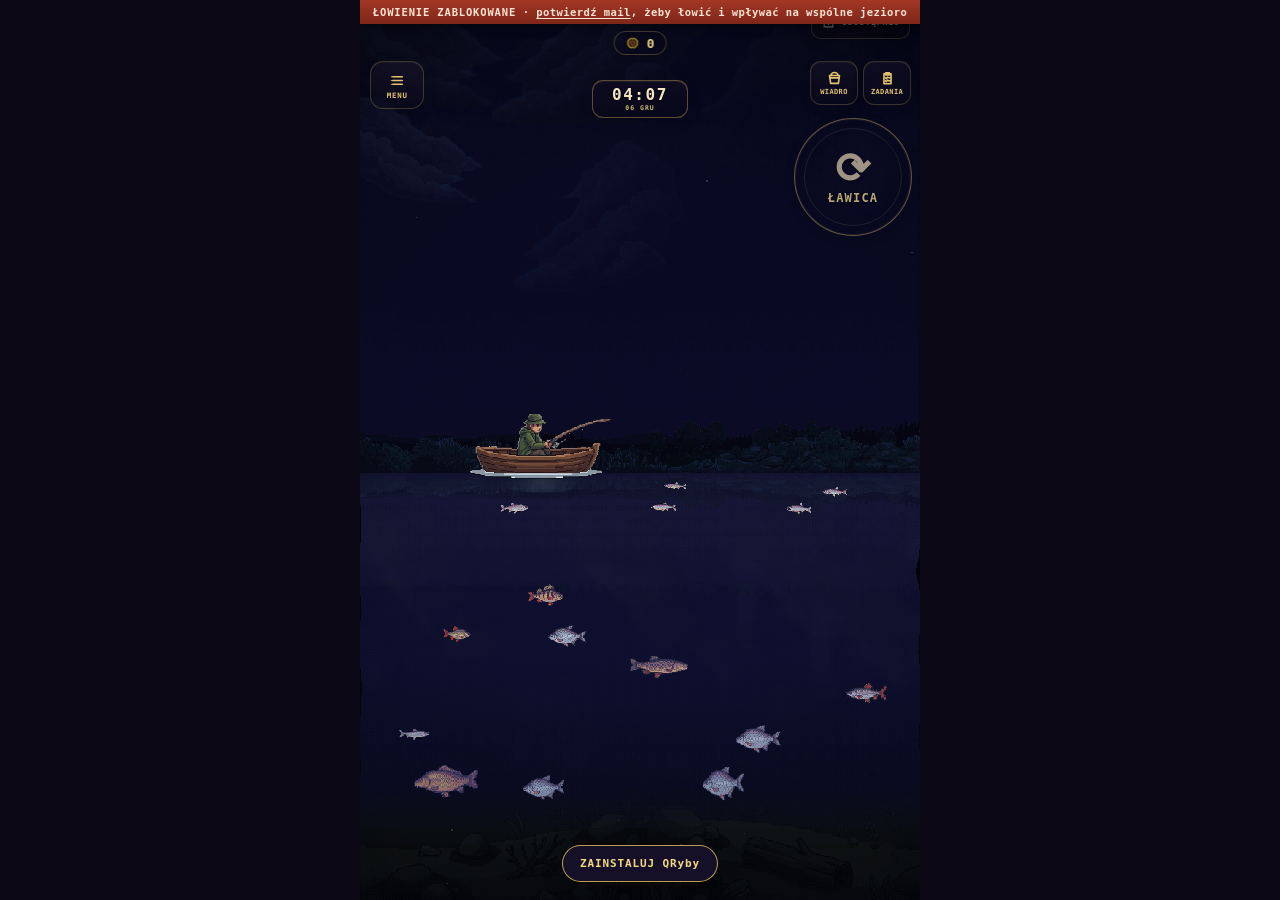
==== qryby/index.html @ 56fd39b5 "Add PWA install fallback for DuckDuckGo" ====
<!DOCTYPE html>
<html lang="pl">
<head>
<meta charset="utf-8">
<meta name="viewport" content="width=device-width,initial-scale=1,viewport-fit=cover">
<meta name="theme-color" content="#231838">
<meta name="mobile-web-app-capable" content="yes">
<meta name="apple-mobile-web-app-capable" content="yes">
<meta name="apple-mobile-web-app-status-bar-style" content="black-translucent">
<meta name="apple-mobile-web-app-title" content="QRyby">
<title>QRyby</title>
<link rel="manifest" href="/qryby.webmanifest">
<link rel="icon" type="image/png" sizes="192x192" href="/qryby-icon-192.png">
<link rel="apple-touch-icon" href="/qryby-icon-192.png">
<style>
*{box-sizing:border-box}
html,body{margin:0;width:100%;height:100%;overflow:hidden;background:#0B0714}
#game{position:fixed;inset:0;width:100%;height:100%;border:0;background:#0B0714}
#loading{position:fixed;inset:0;display:flex;align-items:center;justify-content:center;color:#E8C765;background:#0B0714;font:800 12px/1.4 ui-monospace,monospace;letter-spacing:.18em;z-index:2}
body.ready #loading{display:none}
#install{position:fixed;left:50%;bottom:calc(18px + env(safe-area-inset-bottom));transform:translateX(-50%);z-index:20;padding:12px 17px;border-radius:999px;border:1px solid rgba(232,199,101,.78);background:rgba(23,16,42,.96);color:#F3D985;font:800 11px/1 ui-monospace,monospace;letter-spacing:.08em;box-shadow:0 5px 20px rgba(0,0,0,.38)}
#install[hidden]{display:none}
#installHelp{display:none;position:fixed;inset:0;z-index:30;background:rgba(5,3,11,.76);align-items:center;justify-content:center;padding:24px}
#installHelp.on{display:flex}
#installHelp>div{max-width:340px;padding:20px;border:1px solid rgba(232,199,101,.55);border-radius:16px;background:#17102A;color:#F4E6BA;font:700 13px/1.55 ui-monospace,monospace;box-shadow:0 12px 40px rgba(0,0,0,.45)}
#installHelp b{display:block;margin-bottom:8px;color:#F3D985;font-size:15px}
#installHelp button{margin-top:14px;width:100%;padding:10px;border-radius:10px;border:1px solid rgba(232,199,101,.5);background:#2A1D44;color:#F3D985;font:800 11px ui-monospace,monospace}
</style>
</head>
<body>
<div id="loading">QRyby · ŁADOWANIE</div>
<iframe id="game" src="/qryby.html" title="QRyby" allow="fullscreen; autoplay" referrerpolicy="same-origin"></iframe>
<button id="install" type="button">ZAINSTALUJ QRyby</button>
<div id="installHelp" role="dialog" aria-modal="true">
  <div>
    <b>INSTALACJA QRyby</b>
    Ta przeglądarka nie udostępnia systemowego instalatora PWA.
    Otwórz tę samą stronę w Chrome lub Samsung Internet i wybierz
    <strong>Zainstaluj aplikację</strong>. W DuckDuckGo możesz też sprawdzić
    menu przeglądarki pod kątem opcji dodania strony do ekranu głównego.
    <button id="installHelpClose" type="button">OK</button>
  </div>
</div>
<script>
const game=document.getElementById('game');
game.addEventListener('load',()=>document.body.classList.add('ready'));

if('serviceWorker' in navigator){
  window.addEventListener('load',()=>navigator.serviceWorker.register('/qryby-sw.js',{scope:'/qryby'}).catch(()=>{}));
}

let installPrompt=null;
const installBtn=document.getElementById('install');
const help=document.getElementById('installHelp');
const helpClose=document.getElementById('installHelpClose');
const standalone=window.matchMedia('(display-mode: standalone)').matches || navigator.standalone===true;
if(standalone) installBtn.hidden=true;

window.addEventListener('beforeinstallprompt',e=>{
  e.preventDefault();
  installPrompt=e;
  installBtn.hidden=false;
});
installBtn.addEventListener('click',async()=>{
  if(installPrompt){
    installPrompt.prompt();
    try{await installPrompt.userChoice;}catch(_){}
    installPrompt=null;
    installBtn.hidden=true;
    return;
  }
  help.classList.add('on');
});
helpClose.addEventListener('click',()=>help.classList.remove('on'));
help.addEventListener('click',e=>{if(e.target===help)help.classList.remove('on');});
window.addEventListener('appinstalled',()=>{
  installPrompt=null;
  installBtn.hidden=true;
});
</script>
</body>
</html>
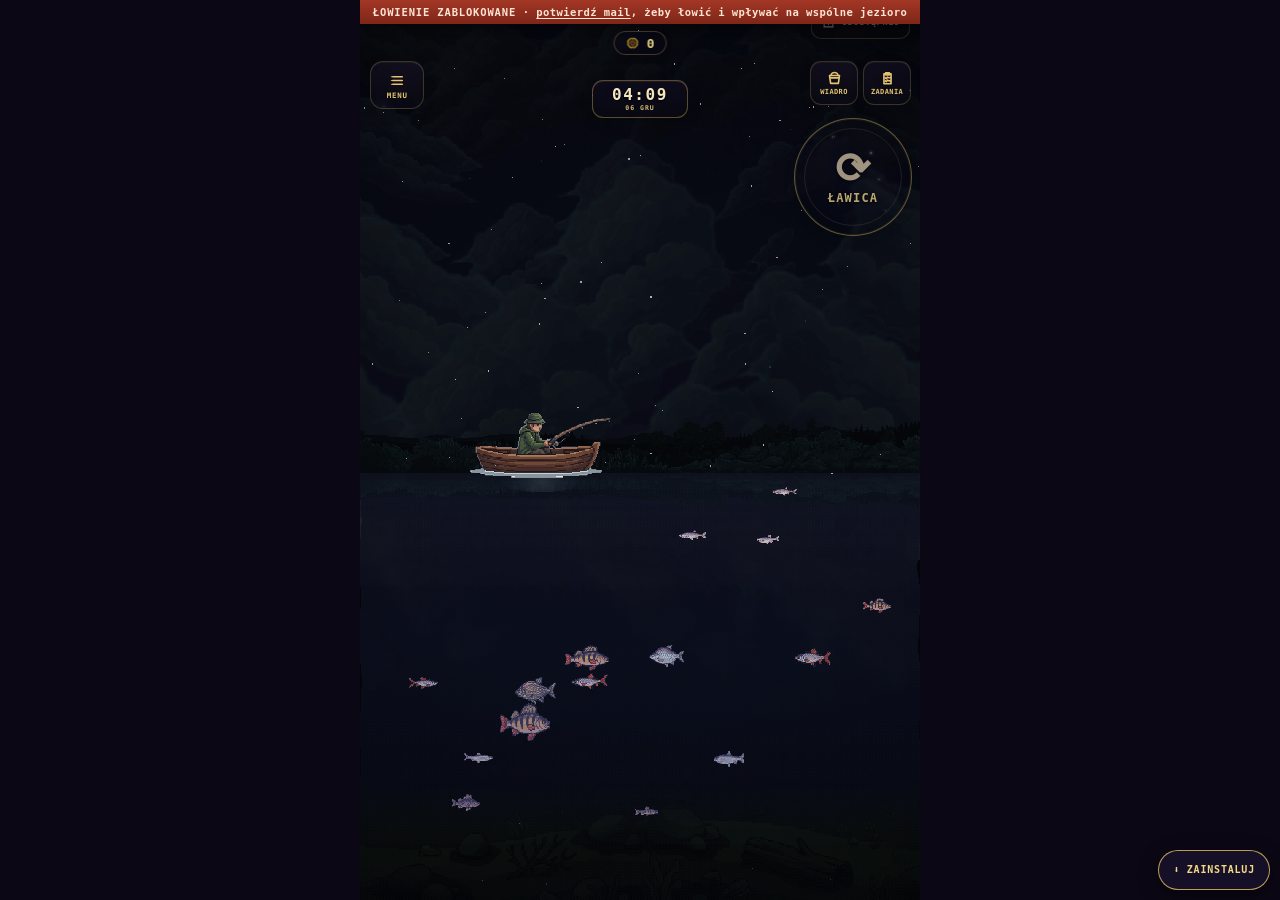
==== commit af560ae1: "Fix QRyby routing and preserve game behind PWA shell" ====
--- a/qryby/index.html
+++ b/qryby/index.html
@@ -16,67 +16,37 @@
 *{box-sizing:border-box}
 html,body{margin:0;width:100%;height:100%;overflow:hidden;background:#0B0714}
 #game{position:fixed;inset:0;width:100%;height:100%;border:0;background:#0B0714}
-#loading{position:fixed;inset:0;display:flex;align-items:center;justify-content:center;color:#E8C765;background:#0B0714;font:800 12px/1.4 ui-monospace,monospace;letter-spacing:.18em;z-index:2}
+#loading{position:fixed;inset:0;z-index:2;display:flex;align-items:center;justify-content:center;background:#0B0714;color:#E8C765;font:800 12px/1.4 ui-monospace,monospace;letter-spacing:.18em}
 body.ready #loading{display:none}
-#install{position:fixed;left:50%;bottom:calc(18px + env(safe-area-inset-bottom));transform:translateX(-50%);z-index:20;padding:12px 17px;border-radius:999px;border:1px solid rgba(232,199,101,.78);background:rgba(23,16,42,.96);color:#F3D985;font:800 11px/1 ui-monospace,monospace;letter-spacing:.08em;box-shadow:0 5px 20px rgba(0,0,0,.38)}
+#install{position:fixed;z-index:20;right:calc(10px + env(safe-area-inset-right));bottom:calc(10px + env(safe-area-inset-bottom));height:40px;padding:0 14px;border-radius:22px;border:1px solid rgba(232,199,101,.78);background:rgba(23,16,42,.96);color:#F3D985;font:900 10px/1 ui-monospace,monospace;letter-spacing:.08em;box-shadow:0 5px 20px rgba(0,0,0,.38)}
 #install[hidden]{display:none}
-#installHelp{display:none;position:fixed;inset:0;z-index:30;background:rgba(5,3,11,.76);align-items:center;justify-content:center;padding:24px}
-#installHelp.on{display:flex}
-#installHelp>div{max-width:340px;padding:20px;border:1px solid rgba(232,199,101,.55);border-radius:16px;background:#17102A;color:#F4E6BA;font:700 13px/1.55 ui-monospace,monospace;box-shadow:0 12px 40px rgba(0,0,0,.45)}
-#installHelp b{display:block;margin-bottom:8px;color:#F3D985;font-size:15px}
-#installHelp button{margin-top:14px;width:100%;padding:10px;border-radius:10px;border:1px solid rgba(232,199,101,.5);background:#2A1D44;color:#F3D985;font:800 11px ui-monospace,monospace}
+#help{display:none;position:fixed;inset:0;z-index:30;background:rgba(5,3,11,.78);align-items:center;justify-content:center;padding:24px}
+#help.on{display:flex}
+#help>div{max-width:350px;padding:20px;border:1px solid rgba(232,199,101,.55);border-radius:16px;background:#17102A;color:#F4E6BA;font:700 13px/1.55 ui-monospace,monospace;box-shadow:0 12px 40px rgba(0,0,0,.45)}
+#help b{display:block;margin-bottom:8px;color:#F3D985;font-size:15px}
+#help button{margin-top:14px;width:100%;padding:10px;border-radius:10px;border:1px solid rgba(232,199,101,.5);background:#2A1D44;color:#F3D985;font:900 11px ui-monospace,monospace}
 </style>
 </head>
 <body>
 <div id="loading">QRyby · ŁADOWANIE</div>
-<iframe id="game" src="/qryby.html" title="QRyby" allow="fullscreen; autoplay" referrerpolicy="same-origin"></iframe>
-<button id="install" type="button">ZAINSTALUJ QRyby</button>
-<div id="installHelp" role="dialog" aria-modal="true">
-  <div>
-    <b>INSTALACJA QRyby</b>
-    Ta przeglądarka nie udostępnia systemowego instalatora PWA.
-    Otwórz tę samą stronę w Chrome lub Samsung Internet i wybierz
-    <strong>Zainstaluj aplikację</strong>. W DuckDuckGo możesz też sprawdzić
-    menu przeglądarki pod kątem opcji dodania strony do ekranu głównego.
-    <button id="installHelpClose" type="button">OK</button>
-  </div>
-</div>
+<iframe id="game" src="/qryby-game.html" title="QRyby" allow="fullscreen; autoplay" referrerpolicy="same-origin"></iframe>
+<button id="install" type="button" hidden>⬇ ZAINSTALUJ</button>
+<div id="help" role="dialog" aria-modal="true"><div><b>ZAINSTALUJ QRyby</b><p>Ta przeglądarka nie pokazała systemowego instalatora PWA.</p><p>W Chrome albo Samsung Internet otwórz <strong>architektkariery.com/qryby</strong> i wybierz <strong>Zainstaluj aplikację</strong> lub <strong>Dodaj do ekranu głównego</strong>.</p><button id="closeHelp" type="button">OK</button></div></div>
 <script>
 const game=document.getElementById('game');
+const install=document.getElementById('install');
+const help=document.getElementById('help');
+const closeHelp=document.getElementById('closeHelp');
+let deferred=null;
 game.addEventListener('load',()=>document.body.classList.add('ready'));
-
-if('serviceWorker' in navigator){
-  window.addEventListener('load',()=>navigator.serviceWorker.register('/qryby-sw.js',{scope:'/qryby'}).catch(()=>{}));
-}
-
-let installPrompt=null;
-const installBtn=document.getElementById('install');
-const help=document.getElementById('installHelp');
-const helpClose=document.getElementById('installHelpClose');
-const standalone=window.matchMedia('(display-mode: standalone)').matches || navigator.standalone===true;
-if(standalone) installBtn.hidden=true;
-
-window.addEventListener('beforeinstallprompt',e=>{
-  e.preventDefault();
-  installPrompt=e;
-  installBtn.hidden=false;
-});
-installBtn.addEventListener('click',async()=>{
-  if(installPrompt){
-    installPrompt.prompt();
-    try{await installPrompt.userChoice;}catch(_){}
-    installPrompt=null;
-    installBtn.hidden=true;
-    return;
-  }
-  help.classList.add('on');
-});
-helpClose.addEventListener('click',()=>help.classList.remove('on'));
+const standalone=matchMedia('(display-mode: standalone)').matches||navigator.standalone===true;
+if('serviceWorker' in navigator){addEventListener('load',()=>navigator.serviceWorker.register('/qryby-sw.js',{scope:'/qryby'}).catch(()=>{}),{once:true});}
+addEventListener('beforeinstallprompt',e=>{e.preventDefault();deferred=e;if(!standalone)install.hidden=false;});
+addEventListener('appinstalled',()=>{deferred=null;install.hidden=true;});
+if(!standalone)setTimeout(()=>install.hidden=false,1400);
+install.addEventListener('click',async()=>{if(deferred){deferred.prompt();try{await deferred.userChoice}catch(_){}deferred=null;}else help.classList.add('on');});
+closeHelp.addEventListener('click',()=>help.classList.remove('on'));
 help.addEventListener('click',e=>{if(e.target===help)help.classList.remove('on');});
-window.addEventListener('appinstalled',()=>{
-  installPrompt=null;
-  installBtn.hidden=true;
-});
 </script>
 </body>
 </html>
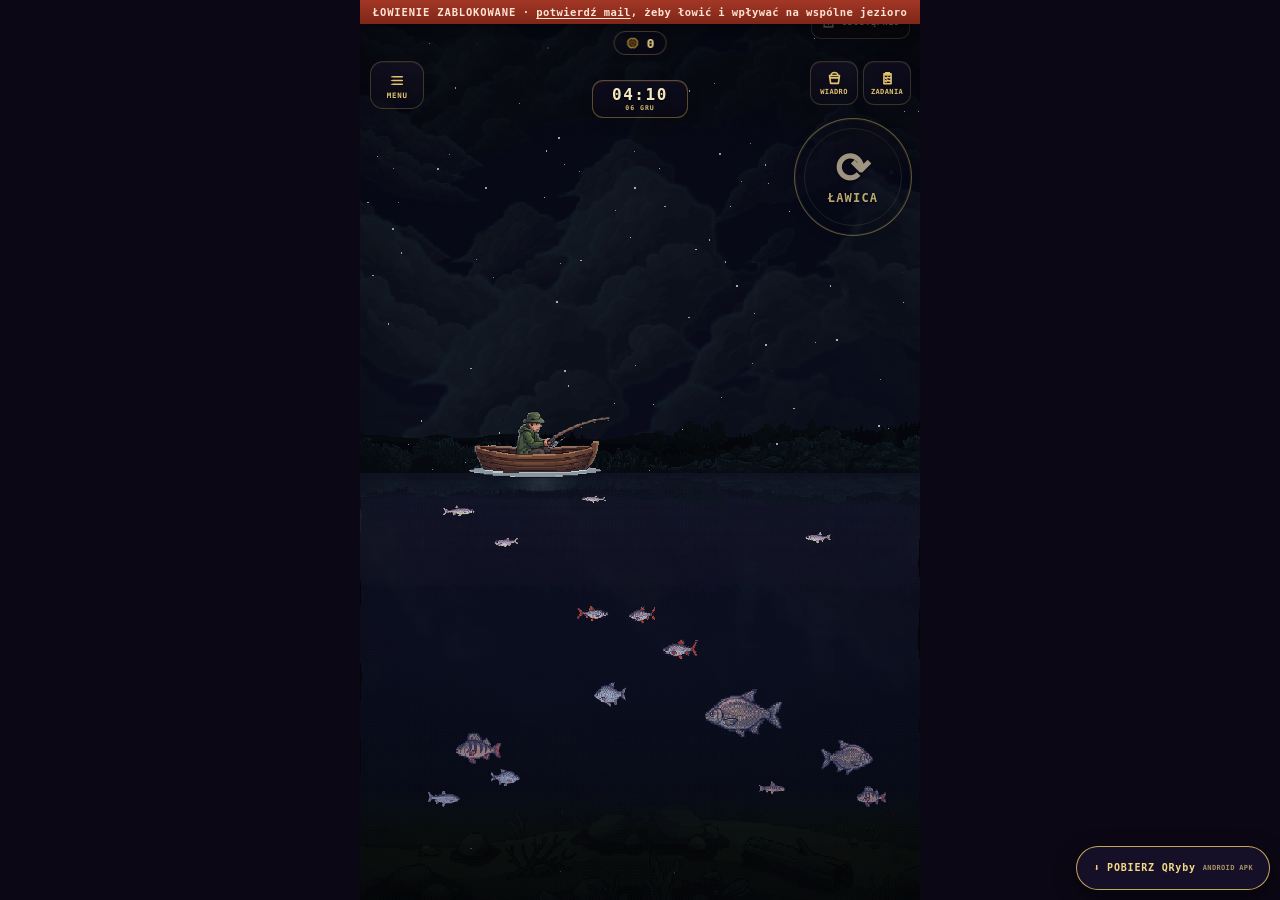
==== commit dce1c4f6: "Offer real QRyby Android APK download" ====
--- a/qryby/index.html
+++ b/qryby/index.html
@@ -4,12 +4,7 @@
 <meta charset="utf-8">
 <meta name="viewport" content="width=device-width,initial-scale=1,viewport-fit=cover">
 <meta name="theme-color" content="#231838">
-<meta name="mobile-web-app-capable" content="yes">
-<meta name="apple-mobile-web-app-capable" content="yes">
-<meta name="apple-mobile-web-app-status-bar-style" content="black-translucent">
-<meta name="apple-mobile-web-app-title" content="QRyby">
 <title>QRyby</title>
-<link rel="manifest" href="/qryby.webmanifest">
 <link rel="icon" type="image/png" sizes="192x192" href="/qryby-icon-192.png">
 <link rel="apple-touch-icon" href="/qryby-icon-192.png">
 <style>
@@ -18,35 +13,36 @@
 #game{position:fixed;inset:0;width:100%;height:100%;border:0;background:#0B0714}
 #loading{position:fixed;inset:0;z-index:2;display:flex;align-items:center;justify-content:center;background:#0B0714;color:#E8C765;font:800 12px/1.4 ui-monospace,monospace;letter-spacing:.18em}
 body.ready #loading{display:none}
-#install{position:fixed;z-index:20;right:calc(10px + env(safe-area-inset-right));bottom:calc(10px + env(safe-area-inset-bottom));height:40px;padding:0 14px;border-radius:22px;border:1px solid rgba(232,199,101,.78);background:rgba(23,16,42,.96);color:#F3D985;font:900 10px/1 ui-monospace,monospace;letter-spacing:.08em;box-shadow:0 5px 20px rgba(0,0,0,.38)}
-#install[hidden]{display:none}
-#help{display:none;position:fixed;inset:0;z-index:30;background:rgba(5,3,11,.78);align-items:center;justify-content:center;padding:24px}
-#help.on{display:flex}
-#help>div{max-width:350px;padding:20px;border:1px solid rgba(232,199,101,.55);border-radius:16px;background:#17102A;color:#F4E6BA;font:700 13px/1.55 ui-monospace,monospace;box-shadow:0 12px 40px rgba(0,0,0,.45)}
-#help b{display:block;margin-bottom:8px;color:#F3D985;font-size:15px}
-#help button{margin-top:14px;width:100%;padding:10px;border-radius:10px;border:1px solid rgba(232,199,101,.5);background:#2A1D44;color:#F3D985;font:900 11px ui-monospace,monospace}
+#downloadApp{
+  position:fixed;z-index:50;right:calc(10px + env(safe-area-inset-right));
+  bottom:calc(10px + env(safe-area-inset-bottom));height:44px;padding:0 16px;
+  display:flex;align-items:center;justify-content:center;text-decoration:none;
+  border-radius:24px;border:1px solid rgba(232,199,101,.82);
+  background:rgba(23,16,42,.97);color:#F3D985;
+  font:900 10px/1 ui-monospace,monospace;letter-spacing:.08em;
+  box-shadow:0 6px 22px rgba(0,0,0,.42);backdrop-filter:blur(4px)
+}
+#downloadApp small{margin-left:7px;opacity:.65;font-size:7px;letter-spacing:.05em}
 </style>
 </head>
 <body>
 <div id="loading">QRyby · ŁADOWANIE</div>
 <iframe id="game" src="/qryby-game.html" title="QRyby" allow="fullscreen; autoplay" referrerpolicy="same-origin"></iframe>
-<button id="install" type="button" hidden>⬇ ZAINSTALUJ</button>
-<div id="help" role="dialog" aria-modal="true"><div><b>ZAINSTALUJ QRyby</b><p>Ta przeglądarka nie pokazała systemowego instalatora PWA.</p><p>W Chrome albo Samsung Internet otwórz <strong>architektkariery.com/qryby</strong> i wybierz <strong>Zainstaluj aplikację</strong> lub <strong>Dodaj do ekranu głównego</strong>.</p><button id="closeHelp" type="button">OK</button></div></div>
+<a id="downloadApp" href="/downloads/QRyby.apk" download="QRyby.apk">⬇ POBIERZ QRyby <small>ANDROID APK</small></a>
 <script>
 const game=document.getElementById('game');
-const install=document.getElementById('install');
-const help=document.getElementById('help');
-const closeHelp=document.getElementById('closeHelp');
-let deferred=null;
 game.addEventListener('load',()=>document.body.classList.add('ready'));
-const standalone=matchMedia('(display-mode: standalone)').matches||navigator.standalone===true;
-if('serviceWorker' in navigator){addEventListener('load',()=>navigator.serviceWorker.register('/qryby-sw.js',{scope:'/qryby'}).catch(()=>{}),{once:true});}
-addEventListener('beforeinstallprompt',e=>{e.preventDefault();deferred=e;if(!standalone)install.hidden=false;});
-addEventListener('appinstalled',()=>{deferred=null;install.hidden=true;});
-if(!standalone)setTimeout(()=>install.hidden=false,1400);
-install.addEventListener('click',async()=>{if(deferred){deferred.prompt();try{await deferred.userChoice}catch(_){}deferred=null;}else help.classList.add('on');});
-closeHelp.addEventListener('click',()=>help.classList.remove('on'));
-help.addEventListener('click',e=>{if(e.target===help)help.classList.remove('on');});
+
+/* PWA było etapem przejściowym. Czyścimy stary service worker/cache,
+   żeby przeglądarka nie przywracała poprzedniego instalatora. */
+if('serviceWorker' in navigator){
+  navigator.serviceWorker.getRegistrations().then(list=>{
+    list.forEach(r=>{ try{ if((r.scope||'').includes('/qryby')) r.unregister(); }catch(_){} });
+  }).catch(()=>{});
+}
+if('caches' in window){
+  caches.keys().then(keys=>Promise.all(keys.filter(k=>k.startsWith('qryby-pwa-')).map(k=>caches.delete(k)))).catch(()=>{});
+}
 </script>
 </body>
 </html>
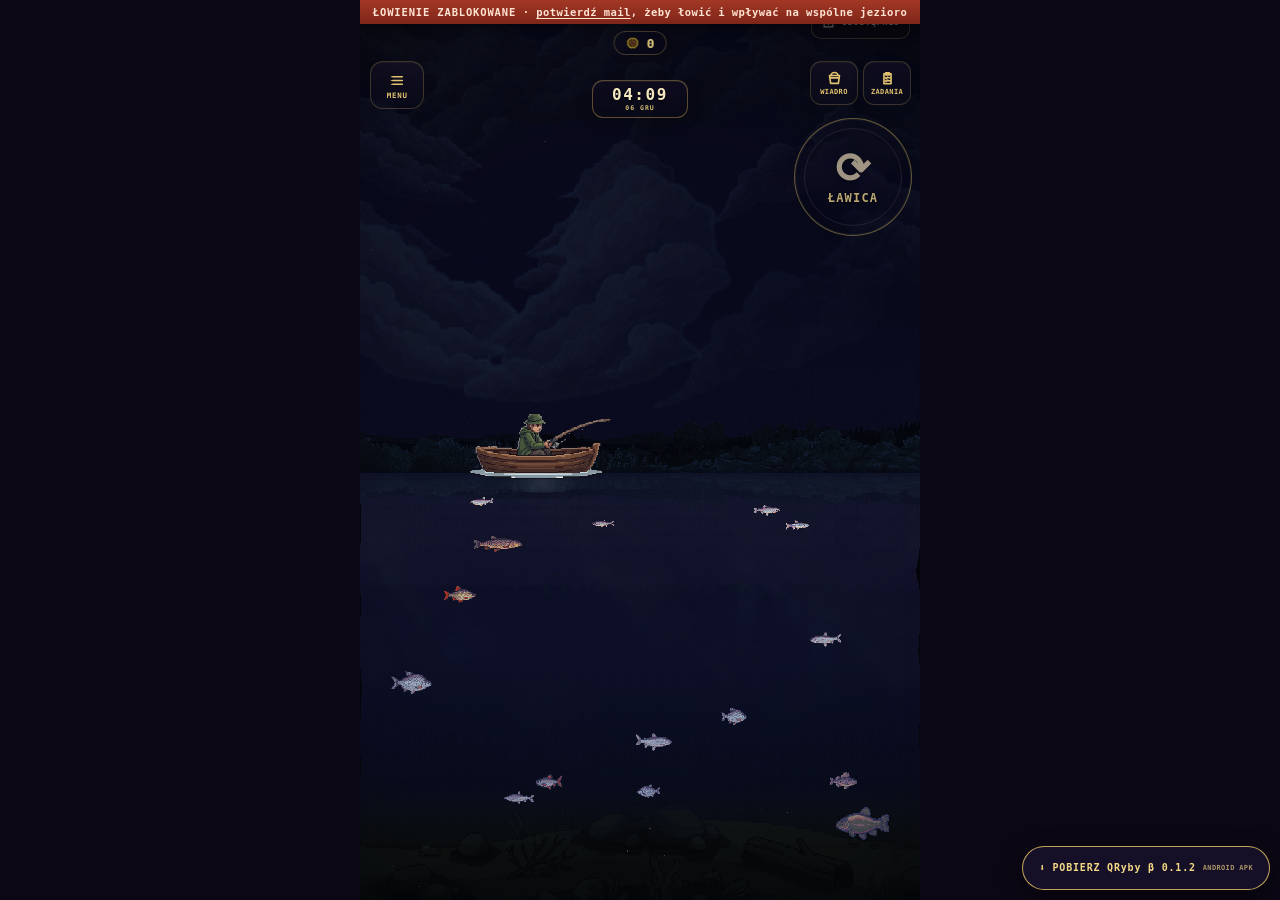
==== commit 1455f169: "Point QRyby page to fresh beta 0.1.2 APK" ====
--- a/qryby/index.html
+++ b/qryby/index.html
@@ -28,7 +28,7 @@
 <body>
 <div id="loading">QRyby · ŁADOWANIE</div>
 <iframe id="game" src="/qryby-game.html" title="QRyby" allow="fullscreen; autoplay" referrerpolicy="same-origin"></iframe>
-<a id="downloadApp" href="/downloads/QRyby.apk" download="QRyby.apk">⬇ POBIERZ QRyby <small>ANDROID APK</small></a>
+<a id="downloadApp" href="/downloads/QRyby-0.1.2.apk?build=20260921-012" download="QRyby-0.1.2.apk">⬇ POBIERZ QRyby β 0.1.2 <small>ANDROID APK</small></a>
 <script>
 const game=document.getElementById('game');
 game.addEventListener('load',()=>document.body.classList.add('ready'));
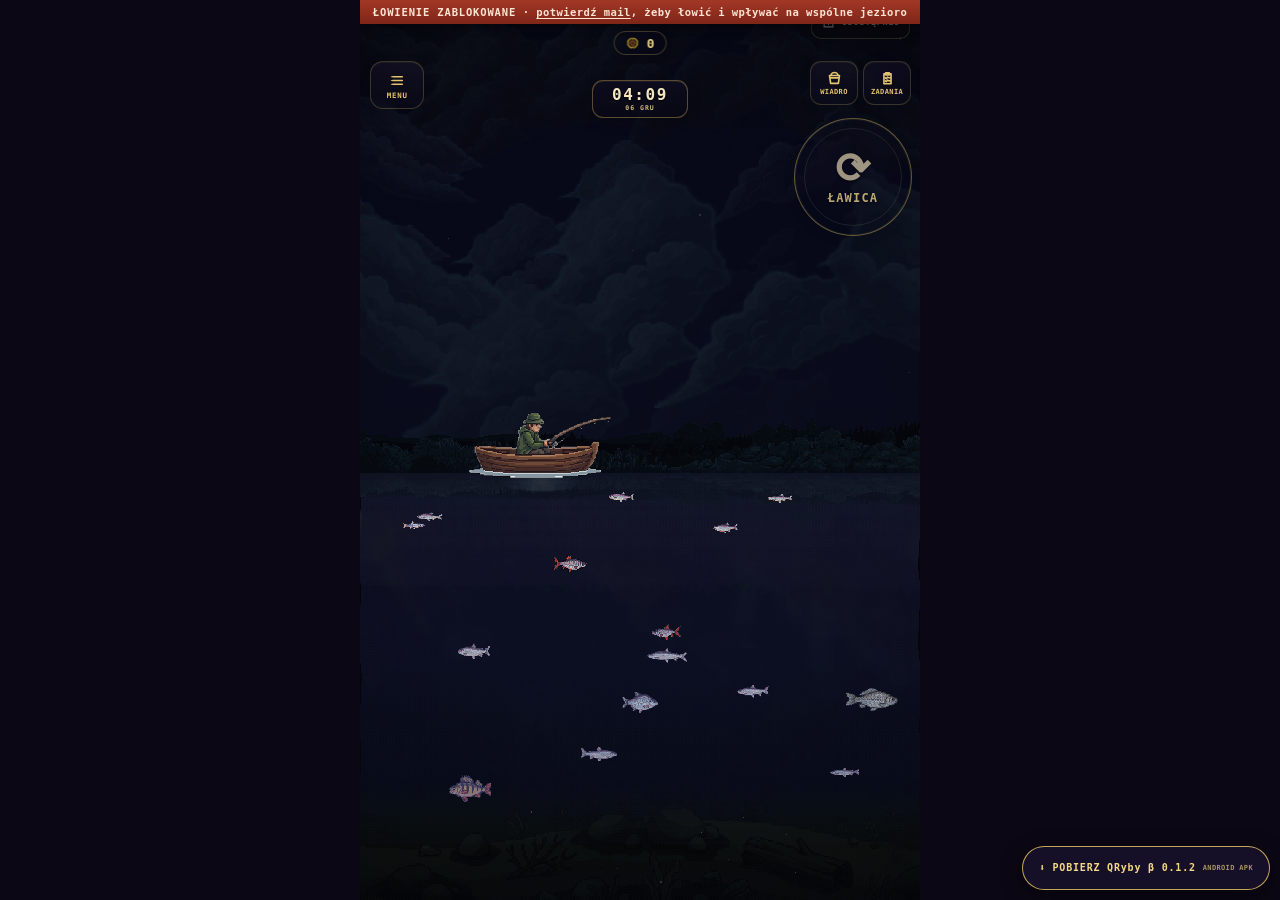
==== commit 71b897f9: "Bypass Cloudflare for QRyby APK download" ====
--- a/qryby/index.html
+++ b/qryby/index.html
@@ -28,7 +28,7 @@
 <body>
 <div id="loading">QRyby · ŁADOWANIE</div>
 <iframe id="game" src="/qryby-game.html" title="QRyby" allow="fullscreen; autoplay" referrerpolicy="same-origin"></iframe>
-<a id="downloadApp" href="/downloads/QRyby-0.1.2.apk?build=20260921-012" download="QRyby-0.1.2.apk">⬇ POBIERZ QRyby β 0.1.2 <small>ANDROID APK</small></a>
+<a id="downloadApp" href="https://raw.githubusercontent.com/ArchitektKariery/architektkariery/main/downloads/QRyby-0.1.2.apk" download="QRyby-0.1.2.apk">⬇ POBIERZ QRyby β 0.1.2 <small>ANDROID APK</small></a>
 <script>
 const game=document.getElementById('game');
 game.addEventListener('load',()=>document.body.classList.add('ready'));
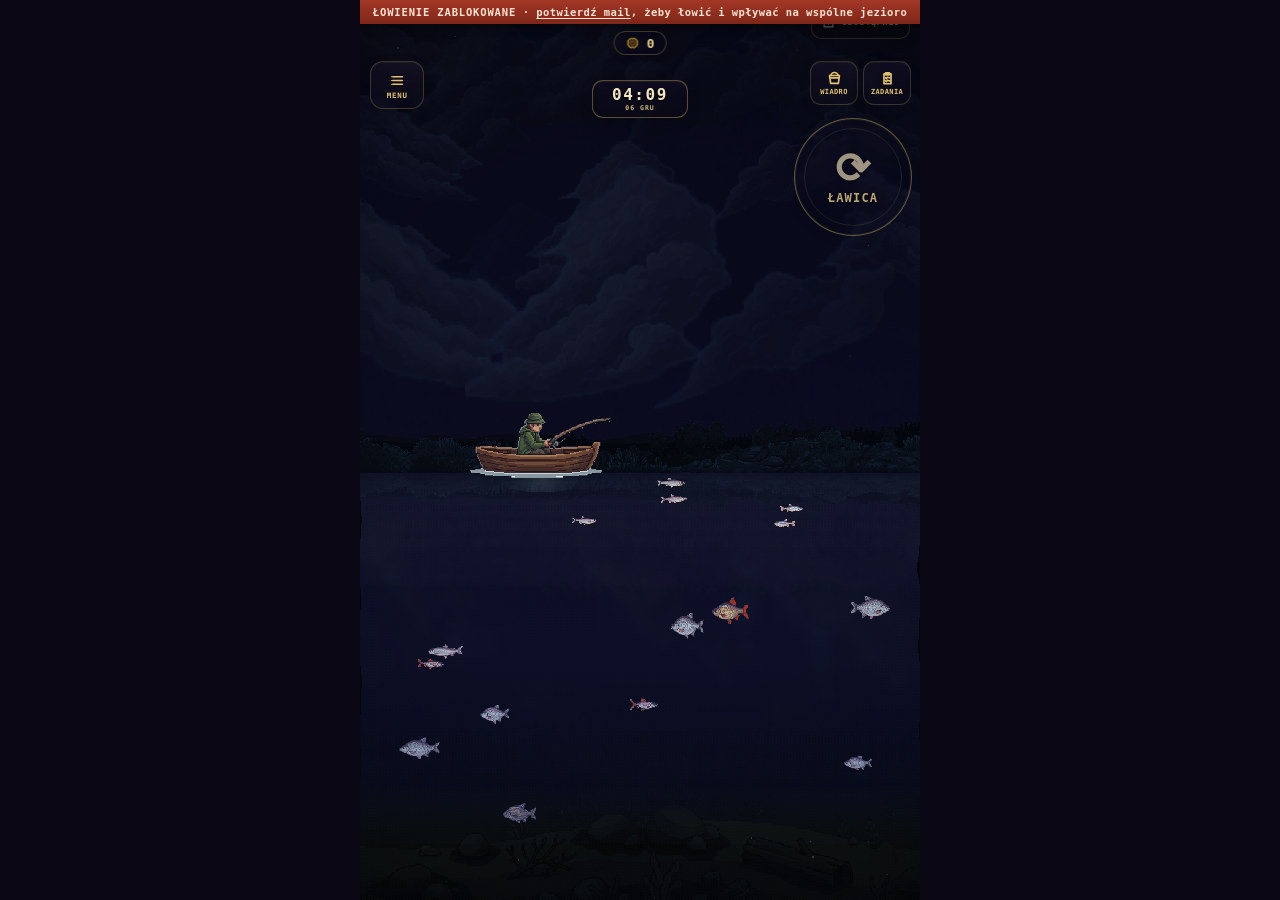
==== commit 6fa6ecca: "Temporarily remove Android app download from QRyby page" ====
--- a/qryby/index.html
+++ b/qryby/index.html
@@ -13,22 +13,11 @@
 #game{position:fixed;inset:0;width:100%;height:100%;border:0;background:#0B0714}
 #loading{position:fixed;inset:0;z-index:2;display:flex;align-items:center;justify-content:center;background:#0B0714;color:#E8C765;font:800 12px/1.4 ui-monospace,monospace;letter-spacing:.18em}
 body.ready #loading{display:none}
-#downloadApp{
-  position:fixed;z-index:50;right:calc(10px + env(safe-area-inset-right));
-  bottom:calc(10px + env(safe-area-inset-bottom));height:44px;padding:0 16px;
-  display:flex;align-items:center;justify-content:center;text-decoration:none;
-  border-radius:24px;border:1px solid rgba(232,199,101,.82);
-  background:rgba(23,16,42,.97);color:#F3D985;
-  font:900 10px/1 ui-monospace,monospace;letter-spacing:.08em;
-  box-shadow:0 6px 22px rgba(0,0,0,.42);backdrop-filter:blur(4px)
-}
-#downloadApp small{margin-left:7px;opacity:.65;font-size:7px;letter-spacing:.05em}
 </style>
 </head>
 <body>
 <div id="loading">QRyby · ŁADOWANIE</div>
 <iframe id="game" src="/qryby-game.html" title="QRyby" allow="fullscreen; autoplay" referrerpolicy="same-origin"></iframe>
-<a id="downloadApp" href="https://raw.githubusercontent.com/ArchitektKariery/architektkariery/main/downloads/QRyby-0.1.2.apk" download="QRyby-0.1.2.apk">⬇ POBIERZ QRyby β 0.1.2 <small>ANDROID APK</small></a>
 <script>
 const game=document.getElementById('game');
 game.addEventListener('load',()=>document.body.classList.add('ready'));
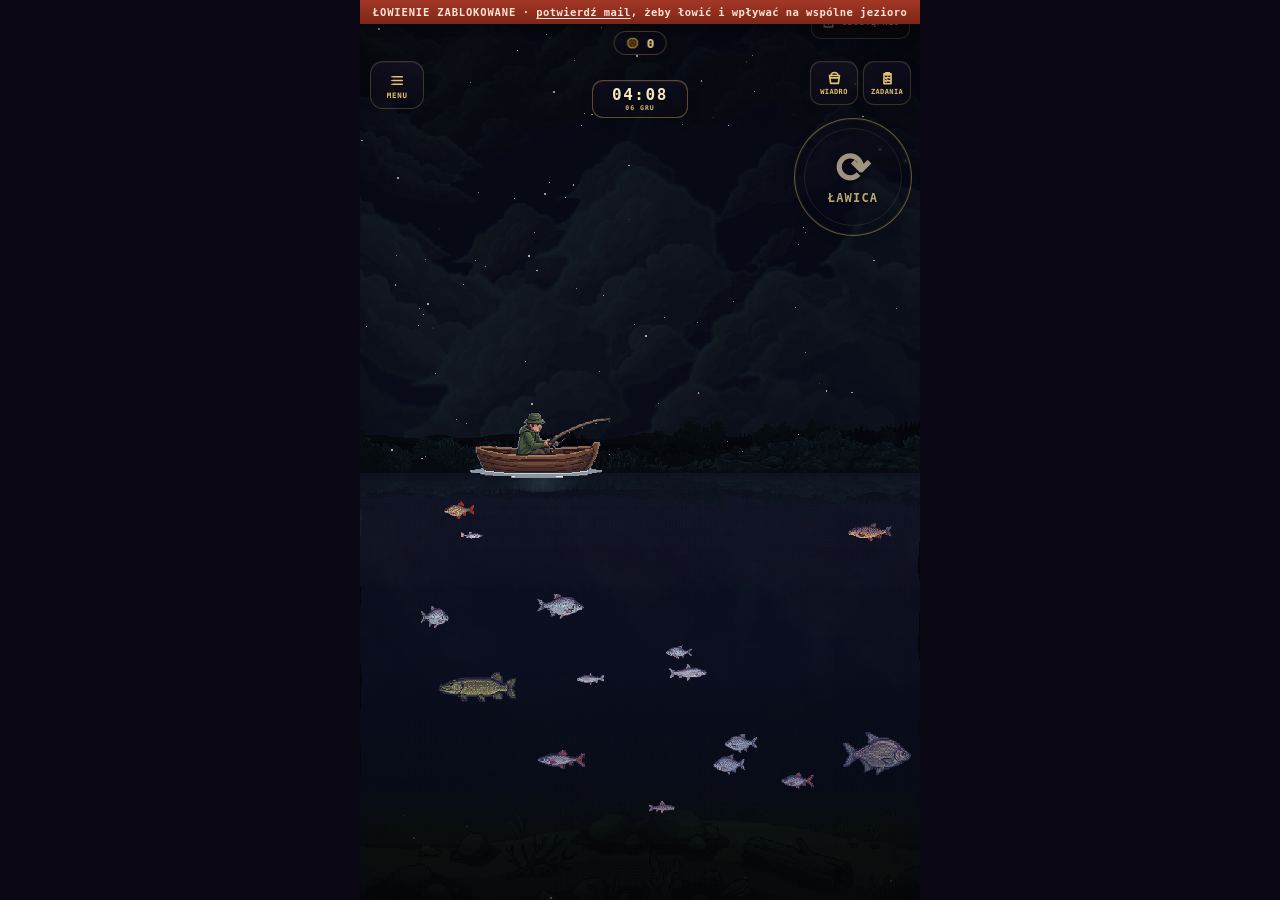
==== commit 749ad4ad: "Hide QRyby tutorial for logged-in players" ====
--- a/qryby/index.html
+++ b/qryby/index.html
@@ -22,6 +22,28 @@
 const game=document.getElementById('game');
 game.addEventListener('load',()=>document.body.classList.add('ready'));
 
+/* Automatyczny samouczek ma być widoczny tylko bez pełnego konta.
+   Gra działa w tym samym originie, więc shell może bezpiecznie schować
+   warstwę onboardingową po odtworzeniu zalogowanej sesji. POMOC zostaje. */
+function syncOnboardingVisibility(){
+  try{
+    const w=game.contentWindow;
+    if(!w || !w.document) return;
+    const logged=!!(w.Chmura && w.Chmura.pelnyDostep && w.Chmura.pelnyDostep());
+    const guide=w.document.getElementById('onbGuide');
+    const card=w.document.getElementById('onbKarta');
+    if(guide) guide.style.display=logged?'none':'';
+    if(card) card.style.display=logged?'none':'';
+    if(logged && w.Onboarding && w.Onboarding.schowaj) w.Onboarding.schowaj();
+  }catch(_){}
+}
+game.addEventListener('load',()=>{
+  syncOnboardingVisibility();
+  setTimeout(syncOnboardingVisibility,300);
+  setTimeout(syncOnboardingVisibility,1200);
+});
+setInterval(syncOnboardingVisibility,500);
+
 /* PWA było etapem przejściowym. Czyścimy stary service worker/cache,
    żeby przeglądarka nie przywracała poprzedniego instalatora. */
 if('serviceWorker' in navigator){
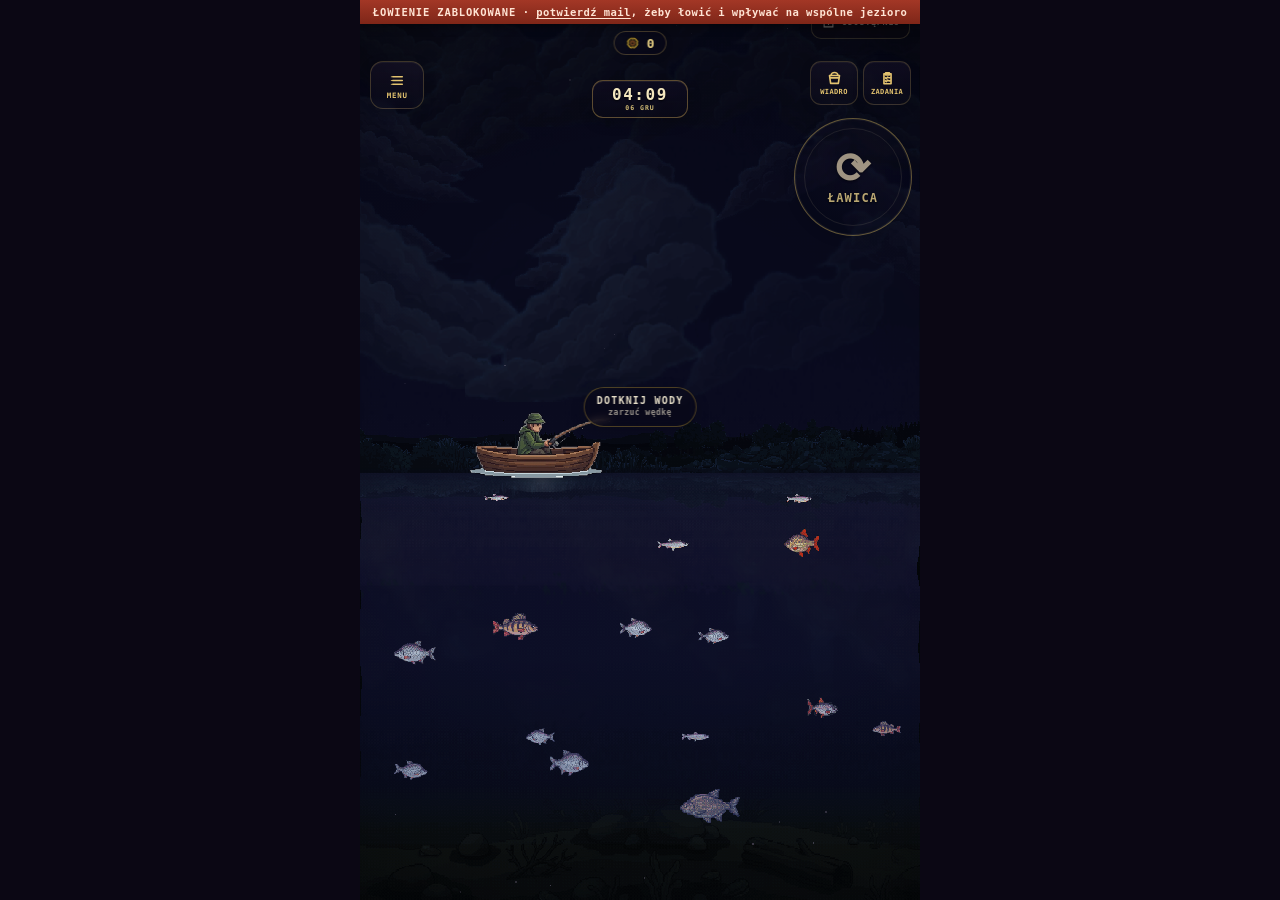
==== commit 5ca3c7a7: "Isolate tutorial visibility change" ====
--- a/qryby/index.html
+++ b/qryby/index.html
@@ -22,28 +22,6 @@
 const game=document.getElementById('game');
 game.addEventListener('load',()=>document.body.classList.add('ready'));
 
-/* Automatyczny samouczek ma być widoczny tylko bez pełnego konta.
-   Gra działa w tym samym originie, więc shell może bezpiecznie schować
-   warstwę onboardingową po odtworzeniu zalogowanej sesji. POMOC zostaje. */
-function syncOnboardingVisibility(){
-  try{
-    const w=game.contentWindow;
-    if(!w || !w.document) return;
-    const logged=!!(w.Chmura && w.Chmura.pelnyDostep && w.Chmura.pelnyDostep());
-    const guide=w.document.getElementById('onbGuide');
-    const card=w.document.getElementById('onbKarta');
-    if(guide) guide.style.display=logged?'none':'';
-    if(card) card.style.display=logged?'none':'';
-    if(logged && w.Onboarding && w.Onboarding.schowaj) w.Onboarding.schowaj();
-  }catch(_){}
-}
-game.addEventListener('load',()=>{
-  syncOnboardingVisibility();
-  setTimeout(syncOnboardingVisibility,300);
-  setTimeout(syncOnboardingVisibility,1200);
-});
-setInterval(syncOnboardingVisibility,500);
-
 /* PWA było etapem przejściowym. Czyścimy stary service worker/cache,
    żeby przeglądarka nie przywracała poprzedniego instalatora. */
 if('serviceWorker' in navigator){
